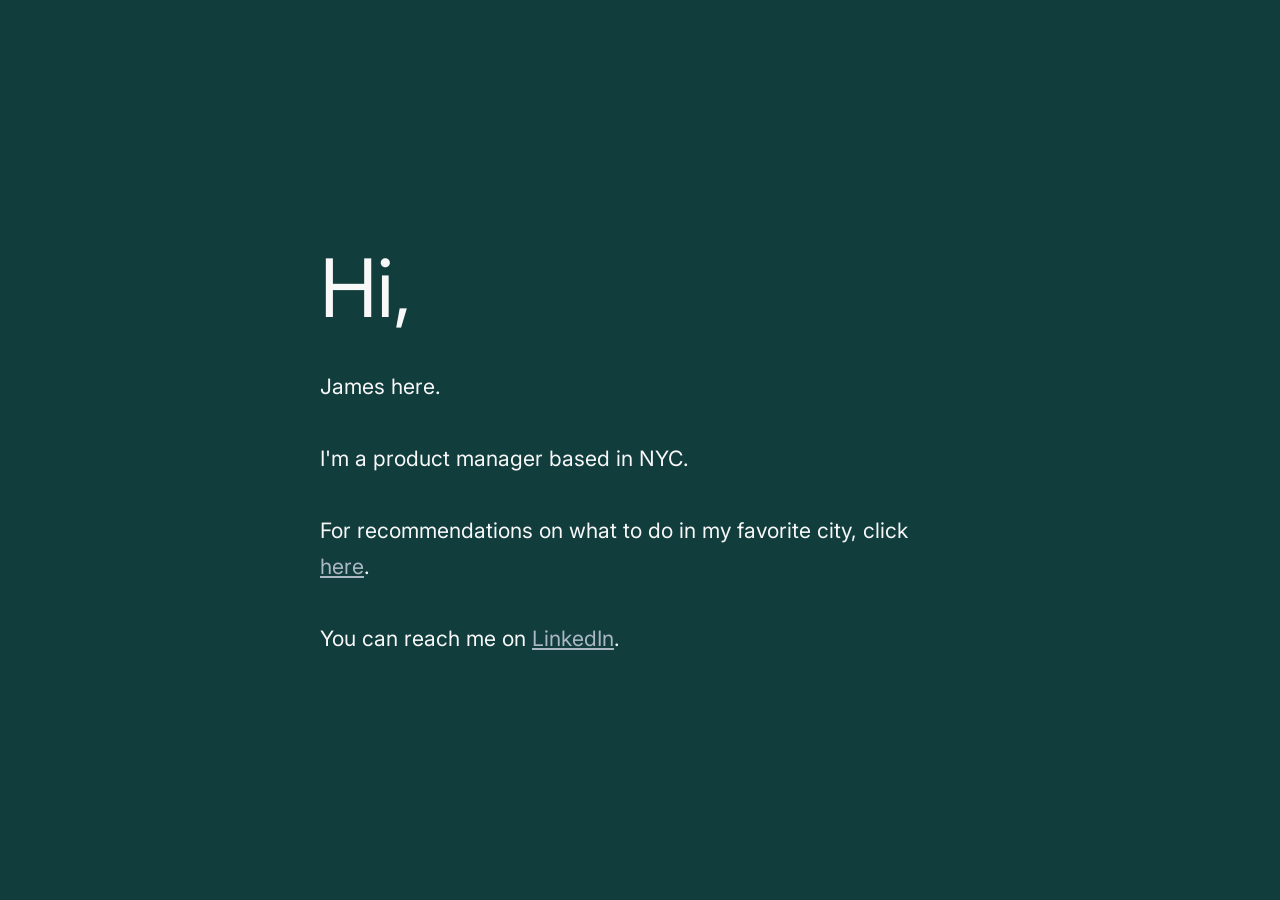
==== index.html @ 4341af58 "Update index.html" ====
<!DOCTYPE html>
<html lang="en">
<head>
  <meta charset="UTF-8">
  <meta name="viewport" content="width=device-width, initial-scale=1">
  <title>Hi, - James Morton</title>
  <meta name="description" content="James here. I'm a product manager based in NYC. For recommendations on what to do in my favorite city, click here. You can reach me on LinkedIn.">
  <meta property="og:locale" content="en_US">
  <meta property="og:type" content="website">
  <meta property="og:title" content="James Morton">
  <meta property="og:description" content="James here. I'm a product manager based in NYC. For recommendations on what to do in my favorite city, click here. You can reach me on LinkedIn.">
  <meta property="og:url" content="https://morton.nyc/">
  <meta name="twitter:card" content="summary">
  <meta name="twitter:title" content="James Morton">
  <meta name="twitter:description" content="James here. I'm a product manager based in NYC. For recommendations on what to do in my favorite city, click here. You can reach me on LinkedIn.">
  <link rel="canonical" href="https://morton.nyc/">
  <link rel="icon" href="/favicon.svg" type="image/svg+xml">
  <link rel="preconnect" href="https://fonts.googleapis.com">
  <link rel="preconnect" href="https://fonts.gstatic.com" crossorigin>
  <link href="https://fonts.googleapis.com/css2?family=Inter:wght@400;500&display=swap" rel="stylesheet">
  <style>
    *, *::before, *::after {
      box-sizing: border-box;
      margin: 0;
      padding: 0;
    }

    body {
      background-color: #113d3d;
      color: #f8f8f8;
      font-family: "Inter", sans-serif;
      font-size: clamp(1.1rem, 1.1rem + ((1vw - 0.2rem) * 0.375), 1.4rem);
      line-height: 1.7;
      min-height: 100vh;
      display: flex;
      align-items: center;
      justify-content: center;
      padding: 2rem;
    }

    main {
      max-width: 640px;
      width: 100%;
    }

    h1 {
      font-weight: 400;
      font-size: clamp(3.2rem, 3.2rem + ((1vw - 0.2rem) * 3.066), 5.653rem);
      line-height: 1.1;
      margin-bottom: calc(16px + 1.5625vw);
    }

    p {
      margin-top: calc(16px + 1.5625vw);
    }

    p:first-of-type {
      margin-top: 0;
    }

    a {
      color: #abb8c3;
      text-decoration: underline;
    }

    a:hover {
      color: #abb8c3;
      text-decoration: none;
    }

    a:focus {
      text-decoration: underline dashed;
    }

    a:active {
      color: #abb8c3;
      text-decoration: none;
    }
  </style>
</head>
<body>
  <main>
    <h1>Hi,</h1>
    <p>James here.</p>
    <p>I'm a product manager based in NYC.</p>
    <p>For recommendations on what to do in my favorite city, click <a href="/nyc/">here</a>.</p>
    <p>You can reach me on <a href="https://www.linkedin.com/in/jamessmorton" target="_blank" rel="noreferrer noopener">LinkedIn</a>.</p>
  </main>
</body>
</html>
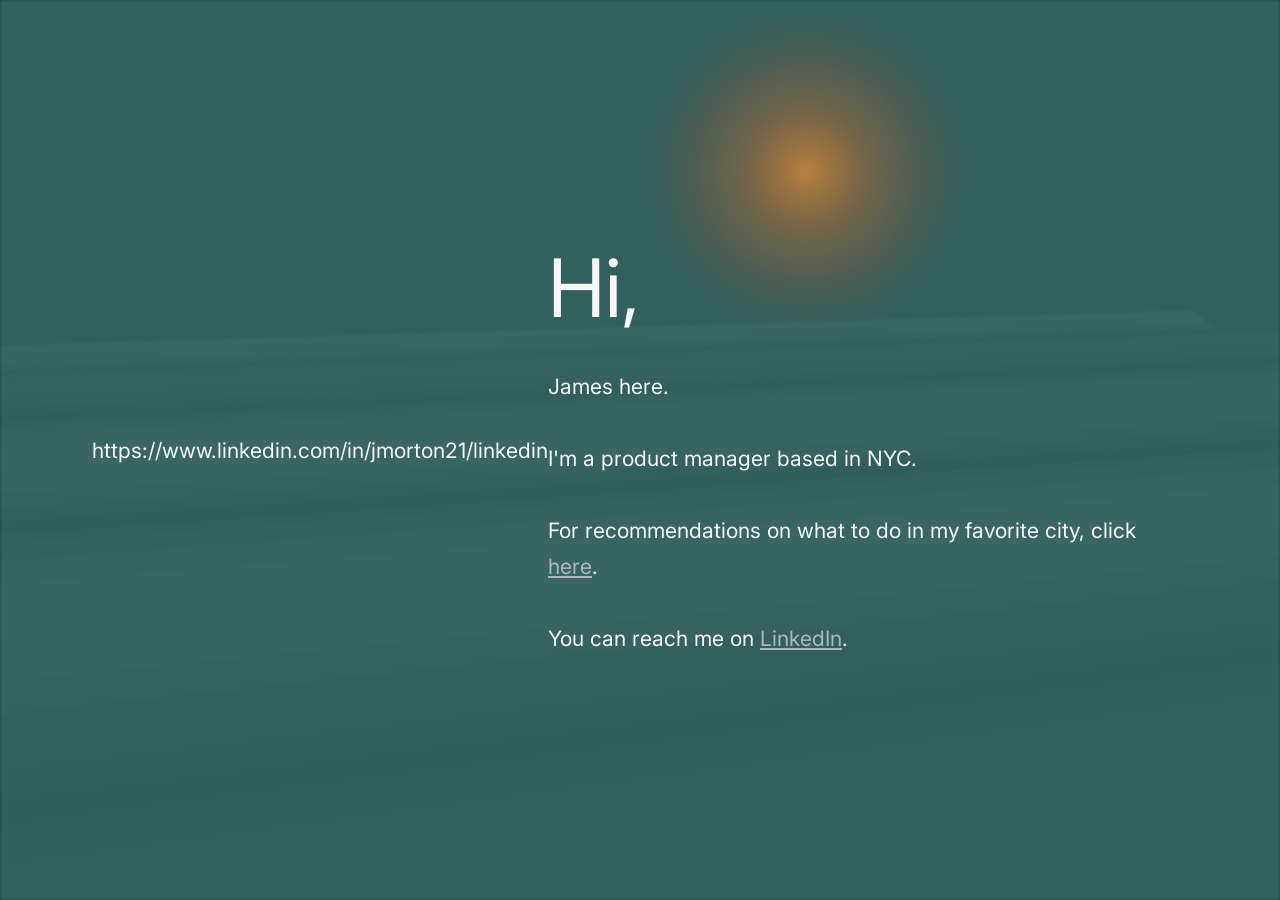
==== commit 7c269840: "Update LinkedIn link to correct profile" ====
--- a/index.html
+++ b/index.html
@@ -1,9 +1,10 @@
+https://www.linkedin.com/in/jmorton21/linkedin
 <!DOCTYPE html>
 <html lang="en">
 <head>
   <meta charset="UTF-8">
   <meta name="viewport" content="width=device-width, initial-scale=1">
-  <title>Hi, - James Morton</title>
+  <title>James Morton</title>
   <meta name="description" content="James here. I'm a product manager based in NYC. For recommendations on what to do in my favorite city, click here. You can reach me on LinkedIn.">
   <meta property="og:locale" content="en_US">
   <meta property="og:type" content="website">
@@ -84,7 +85,8 @@
     <p>James here.</p>
     <p>I'm a product manager based in NYC.</p>
     <p>For recommendations on what to do in my favorite city, click <a href="/nyc/">here</a>.</p>
-    <p>You can reach me on <a href="https://www.linkedin.com/in/jamessmorton" target="_blank" rel="noreferrer noopener">LinkedIn</a>.</p>
+    <p>You can reach me on <a href="https://www.linkedin.com/in/jmorton21" target="_blank" rel="noreferrer noopener">LinkedIn</a>.</p>
   </main>
+  <script src="bg.js"></script>
 </body>
 </html>
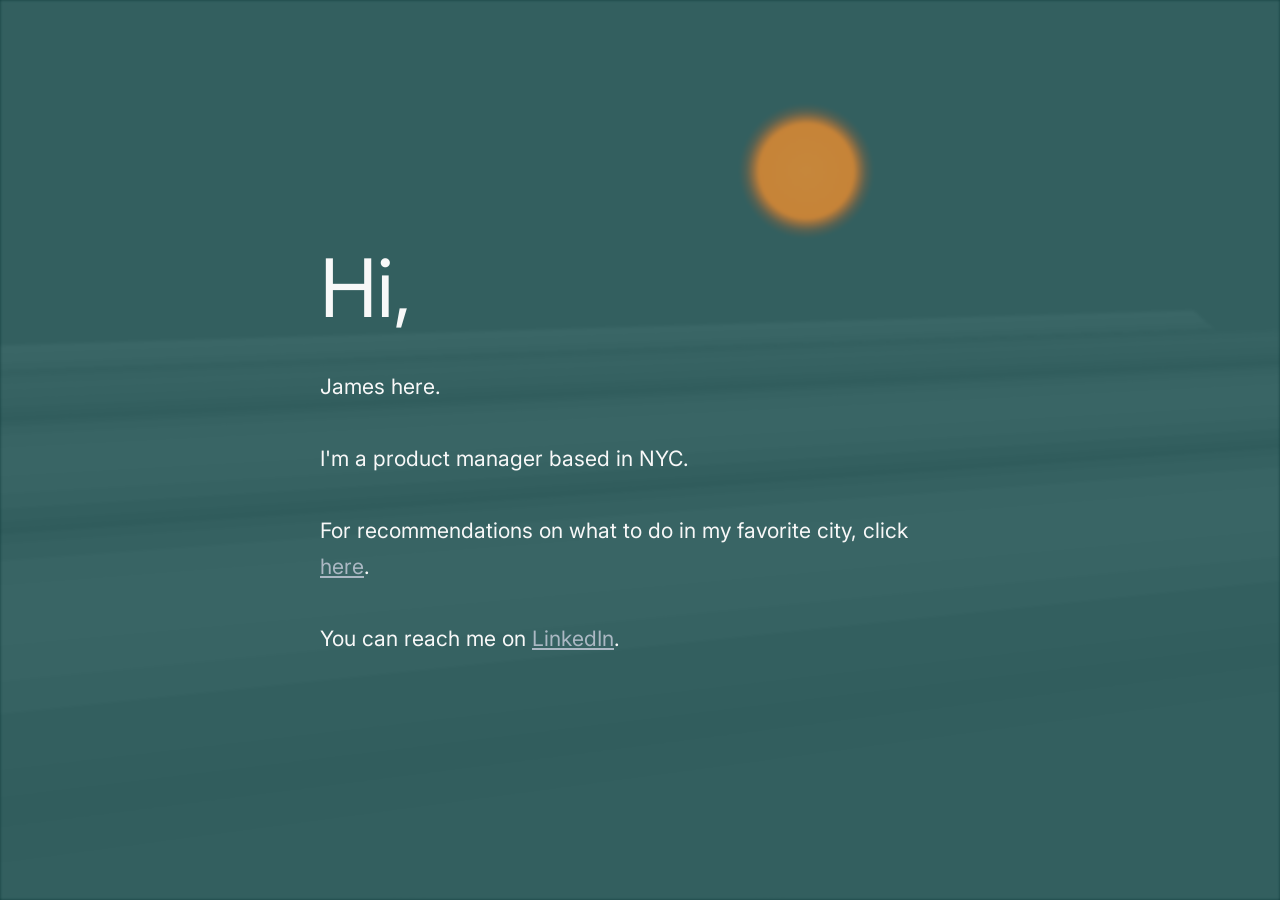
==== commit 93a284c3: "Update index.html" ====
--- a/index.html
+++ b/index.html
@@ -1,4 +1,3 @@
-https://www.linkedin.com/in/jmorton21/linkedin
 <!DOCTYPE html>
 <html lang="en">
 <head>
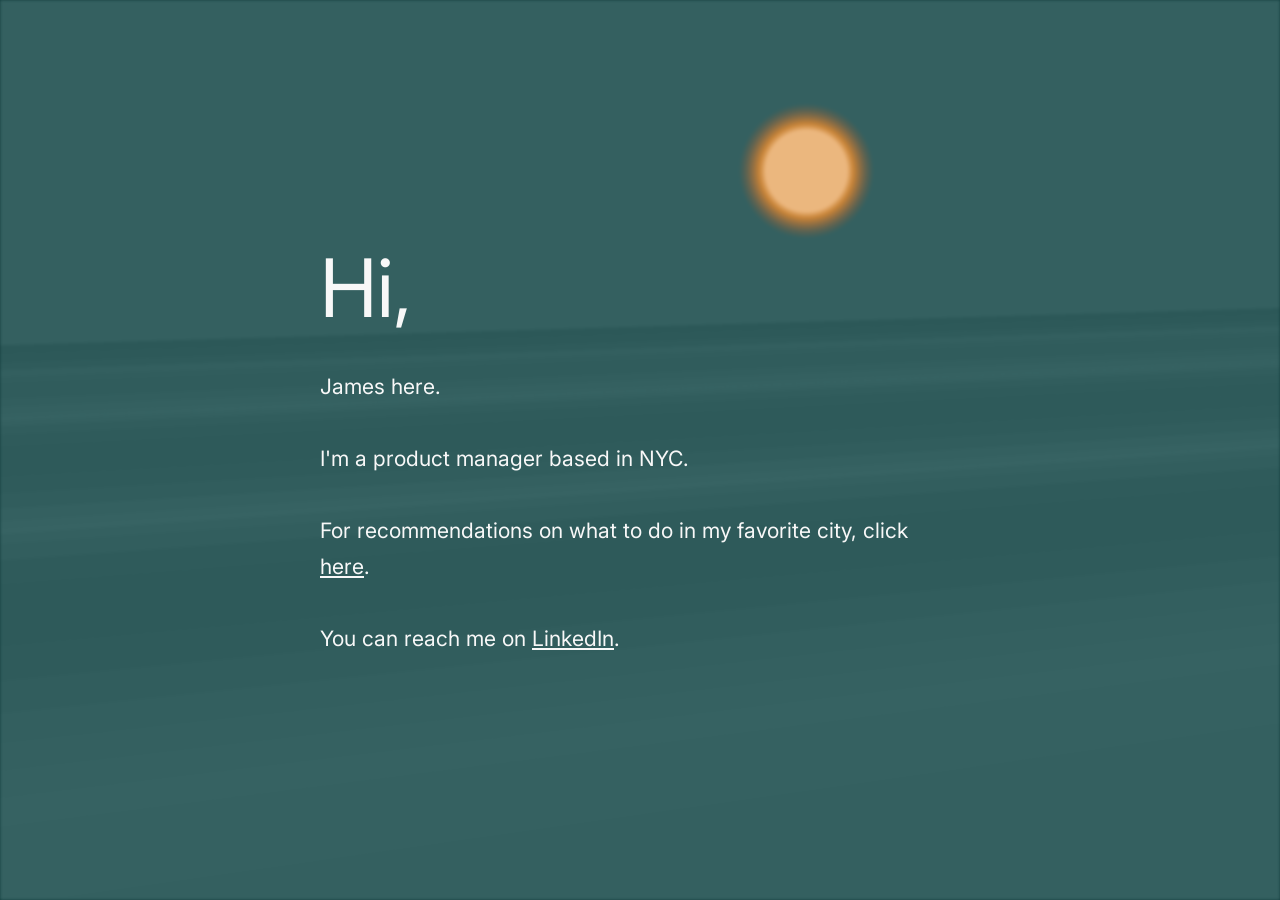
==== commit 4145a14f: "Make links match body text color in all states Set a, a:visited, a:hover, a:active all to #f8f8f8 so" ====
--- a/index.html
+++ b/index.html
@@ -58,13 +58,13 @@
       margin-top: 0;
     }
 
-    a {
-      color: #abb8c3;
+    a, a:visited {
+      color: #f8f8f8;
       text-decoration: underline;
     }
 
     a:hover {
-      color: #abb8c3;
+      color: #f8f8f8;
       text-decoration: none;
     }
 
@@ -73,7 +73,7 @@
     }
 
     a:active {
-      color: #abb8c3;
+      color: #f8f8f8;
       text-decoration: none;
     }
   </style>
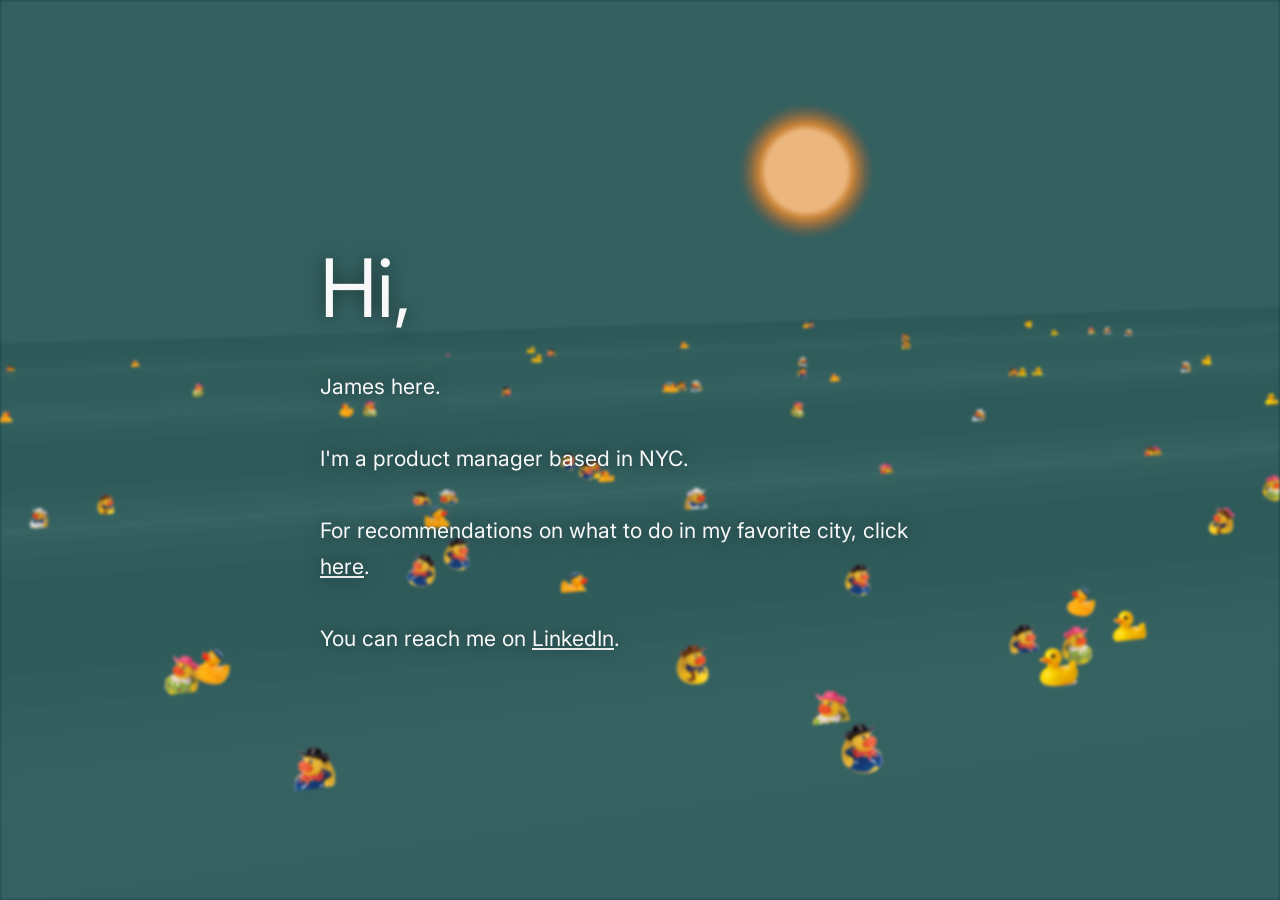
==== commit fdad36d4: "Add subtle text glow shadow to both pages Slight dark radial text-shadow on body makes text stand ou" ====
--- a/index.html
+++ b/index.html
@@ -36,6 +36,7 @@
       align-items: center;
       justify-content: center;
       padding: 2rem;
+      text-shadow: 0 0 18px rgba(0, 0, 0, 0.55);
     }
 
     main {
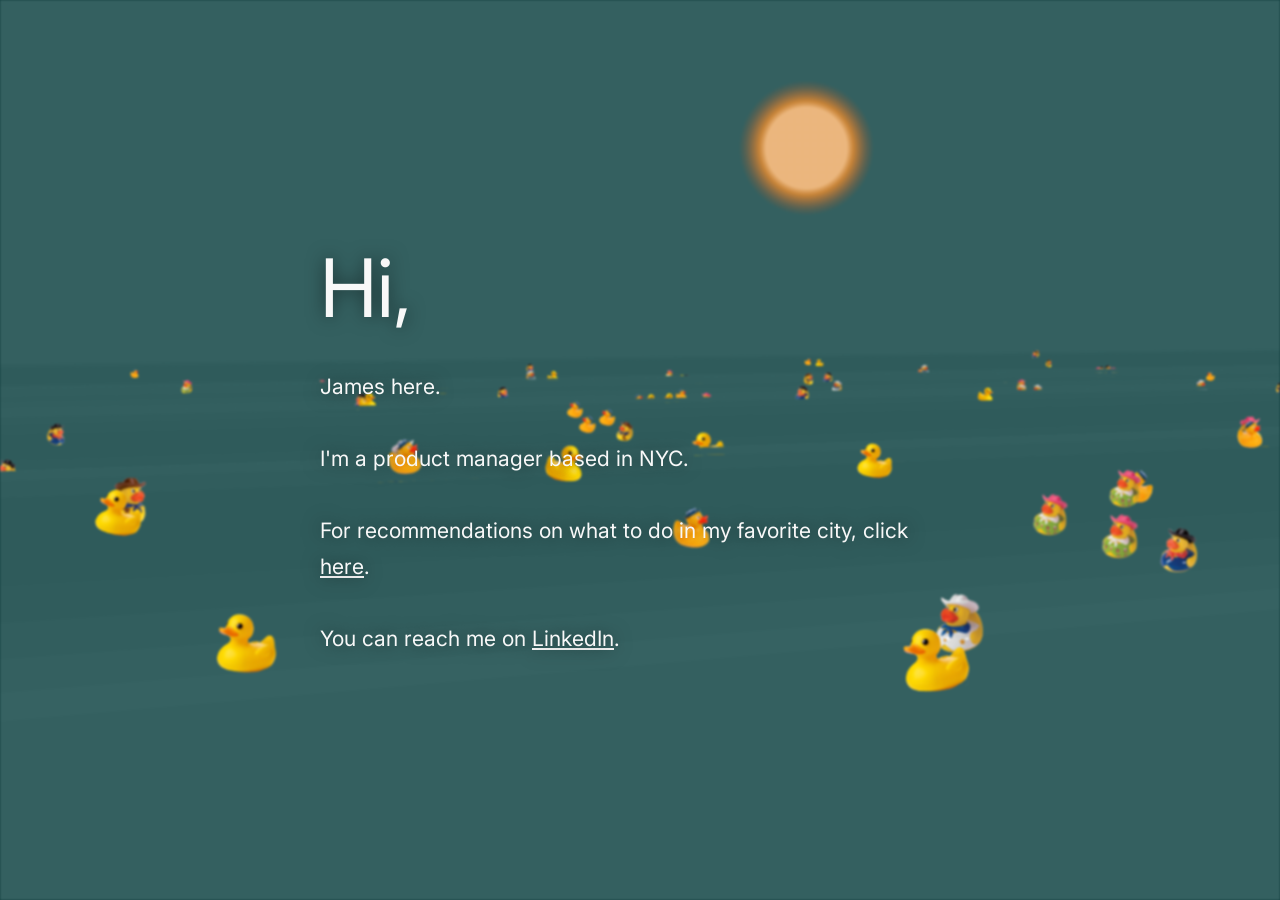
==== commit 979df11d: "Add dinosaur emoji favicon to both pages Co-Authored-By: Claude Sonnet 4.6 <noreply@anthropic.com>" ====
--- a/index.html
+++ b/index.html
@@ -2,6 +2,7 @@
 <html lang="en">
 <head>
   <meta charset="UTF-8">
+  <link rel="icon" href="data:image/svg+xml,<svg xmlns=%22http://www.w3.org/2000/svg%22 viewBox=%220 0 100 100%22><text y=%22.9em%22 font-size=%2290%22>🦕</text></svg>">
   <meta name="viewport" content="width=device-width, initial-scale=1">
   <title>James Morton</title>
   <meta name="description" content="James here. I'm a product manager based in NYC. For recommendations on what to do in my favorite city, click here. You can reach me on LinkedIn.">
